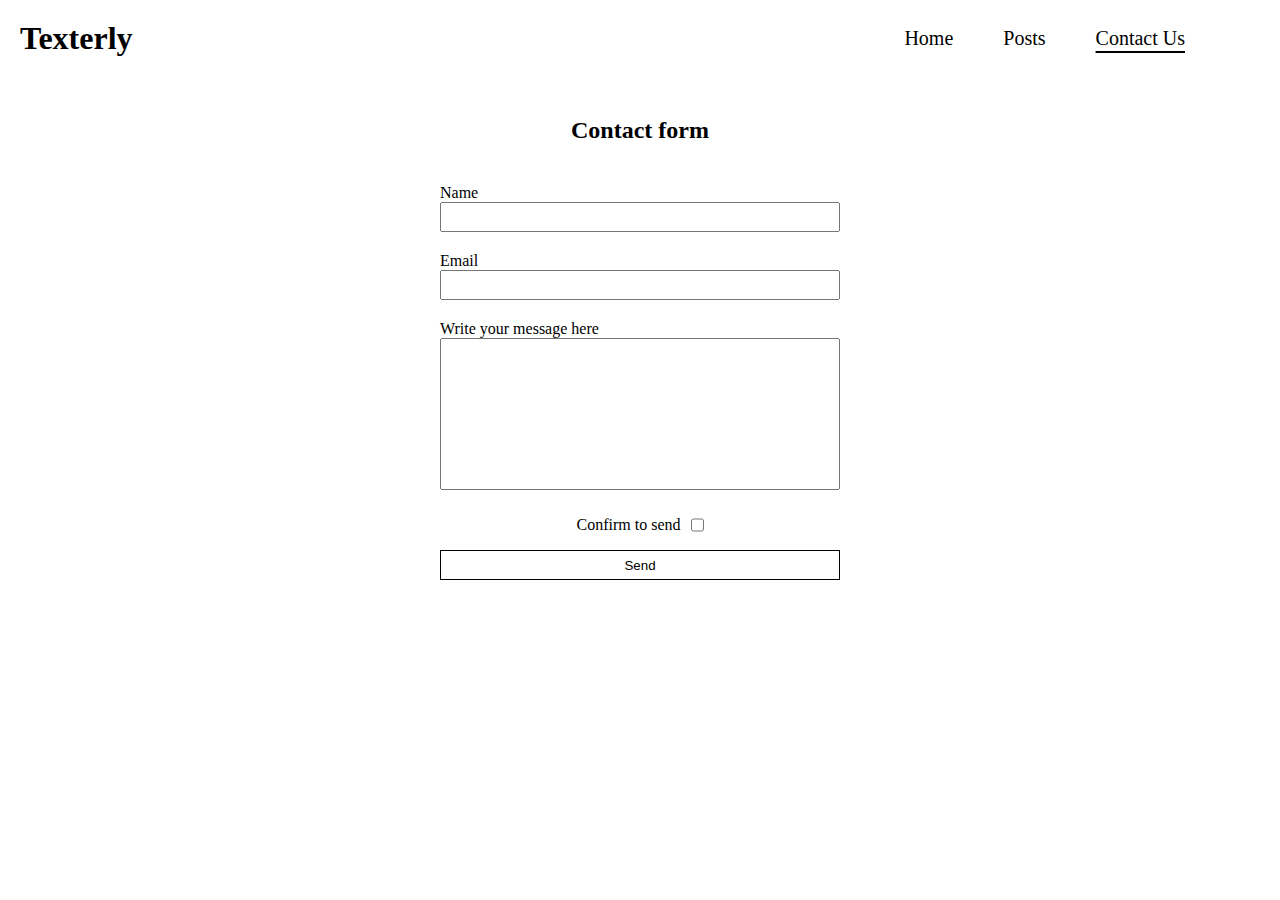
==== contact.html @ e91fe55d "New structure and contact form" ====
<!DOCTYPE html>
<html lang="en">
<head>
    <meta charset="UTF-8">
    <meta name="viewport" content="width=device-width, initial-scale=1.0">
    <link rel="stylesheet" href="assets/styles/style.css">
    <title>Contact us</title>
</head>
<body>
    <header>
        <h1>Texterly</h1>
        <nav>
            <ul>
                <li><a href="index.html" class="nav-link">Home</a></li>
                <li><a href="posts.html" class="nav-link">Posts</a></li>
                <li><a href="contact.html" class="nav-link active">Contact Us</a></li>
            </ul>
            <img id="menuIcon" src="assets/images/menuicon.svg" alt="Hamburger menu icon" onclick="displayMenu()">
            
        </nav>
    </header>

    <main id="contact-main">
        <h2>Contact form</h2>
        <form action="" id="contact-form">
            <label for="name">Name</label>
            <input type="text" name="name" id="name">

            <label for="email">Email</label>
            <input type="email" name="email" id="email">

            <label for="message">Write your message here</label>
            <textarea name="message" id="message" cols="30" rows="10"></textarea>

            <div>
                <label for="confirm">Confirm to send</label>
                <input type="checkbox" name="confirm" id="confirm">
            </div>
            <input type="button" name="confirm-btn" id="button" value="Send">

        </form>

    </main>
    <script src="assets/scripts/menu.js"></script>
</body>
</html>
---- assets/styles/style.css ----
*{
    box-sizing: border-box;
    margin: 0;
    padding: 0;
}

body{
    font-family: 'Trebuchet MS';
}

header{
    display: flex;
    justify-content: space-between;
    align-items: center;
    padding: 10px;
}

header h1.hide{
    display: none;
}


nav.open{
    justify-content: space-between;
    display: flex;
    width: 100%;
    height: 100dvh  ;
    /* background-color: gray; */
}

header nav a{
    display: none;
    color: black;
}

header nav ul{
    text-align: left;
    list-style: none;
    display: flex;
    flex-direction: column;
}

header nav a.show{
    display: inline-block;
    text-decoration: none;
    margin-top: 25px;
    font-size: 28px;
    
}

ul li:first-child a.show{
    margin-top: 80px;
    width: 100%;
}

ul li a.active{
    text-decoration: underline;
    text-underline-offset: 6px;
}


#menuIcon{
    width: 40px;
    height: 40px;
}

main{
    display: flex;
    align-items: center;
    flex-direction: column;
}

.post{
    margin-top: 50px;
    padding: 10px;
    border-bottom: 1px solid rgb(200, 200, 200);
}

.post h2{
    margin-bottom: 10px;
}

.post-body{
    margin-bottom: 10px;
}

.post-info{
    display: flex;
    justify-content: space-between;
}

.post-author span{
    text-decoration: underline;
    text-underline-offset: 2px;
}

.post-comments{
    margin-top: 20px;
}

.post-comments h3{
    margin-bottom: 10px;
    border-bottom: 1px solid black;
}

.comment-author{
    text-decoration: underline;
    text-underline-offset: 2px;
    margin-bottom: 2px;
}

.comment-body{
    margin-bottom: 7px;
}

#profile-container{
    margin-top: 100px;
}

#profile-container img{
    height: 200px;
    width: 200px;
}

#profile-container h2{
    margin-top: 20px;
}

#index-main{
    margin: 0 auto;
    width: 90%;
}

#index-main section:first-child{
    margin-top: 20px;
}
#index-main section{
    margin-bottom: 40px;
}

#contact-main h2{
    margin: 40px 0;
}

#contact-main form{
    display: flex;
    flex-direction: column;
    width: 90%;
}

#contact-form input{
    height: 30px;
}

#contact-main form div{
    margin-bottom: 10px;
}

#contact-main form div{
    display: flex;
    flex-direction: row;
    align-items: center;
    justify-content: center;
}

#contact-main form div input{
    margin: 0;
}

#contact-main #confirm{
    margin-left: 10px;
}

#contact-main input{
    margin-bottom: 20px;
}

#contact-main textarea{
    margin-bottom: 20px;
    resize: none;
}

#contact-main #button{
    color: black;
    background-color: white;
    border: solid black 1px;
    margin: 0;
}

@media screen and (min-width: 500px){
    article.post{
        width: 70%;
    }

    #index-main{
        width: 50%;
    }
    #index-main section:first-child{
        margin-top: 80px;
    }

    #contact-main form{
        width: 400px;
    }
}

@media screen and (min-width: 768px){
    header{
        display: flex;
        align-items: center;
        justify-content: space-between;
        padding: 20px;
    }

    header nav{
        margin-right: 50px;
    }

    header nav a{
        display: inline;
        text-decoration: none;
        margin: 0 25px;
        font-size: 20px;
    }

    header nav a:hover{
        text-decoration: underline;
        text-underline-offset: 6px;
    }

    #menuIcon{
        display: none;
    }

    header nav ul{
        text-align: left;
        list-style: none;
        display: flex;
        flex-direction: row;
    }

    main{
        display: flex;
        flex-direction: column;
        align-items: center;
    }

    article.post{
        width: 50%;
    }

    .post-author span:hover{
        cursor: pointer;
    }

    .comment-author:hover{
        cursor: pointer;
    }

    #contact-main #button:hover{
        background-color: rgb(211, 211, 211);
        cursor: pointer;
    }
}
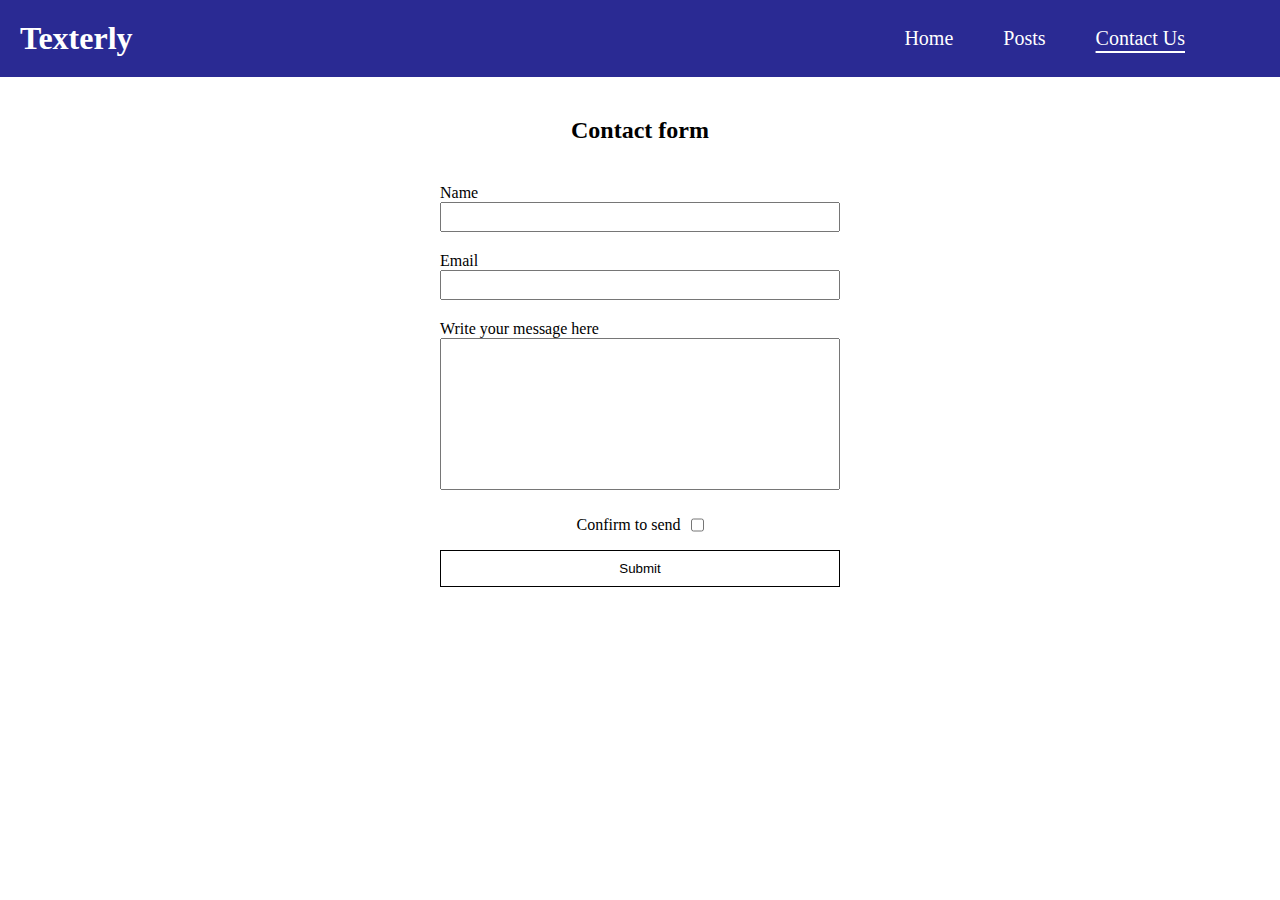
==== commit c40b5ec3: "Add form validation" ====
--- a/contact.html
+++ b/contact.html
@@ -36,11 +36,12 @@
                 <label for="confirm">Confirm to send</label>
                 <input type="checkbox" name="confirm" id="confirm">
             </div>
-            <input type="button" name="confirm-btn" id="button" value="Send">
+            <button type="submit" id="button">Submit</button>
 
         </form>
 
     </main>
     <script src="assets/scripts/menu.js"></script>
+    <script src="assets/scripts/form.js"></script>
 </body>
 </html>--- a/assets/styles/style.css
+++ b/assets/styles/style.css
@@ -13,6 +13,8 @@
     justify-content: space-between;
     align-items: center;
     padding: 10px;
+    background-color: rgb(42, 42, 147);
+    color: white;
 }
 
 header h1.hide{
@@ -30,7 +32,7 @@
 
 header nav a{
     display: none;
-    color: black;
+    color: white;
 }
 
 header nav ul{
@@ -62,6 +64,7 @@
 #menuIcon{
     width: 40px;
     height: 40px;
+    filter: invert(92%) sepia(96%) saturate(2%) hue-rotate(315deg) brightness(107%) contrast(100%);
 }
 
 main{
@@ -185,6 +188,7 @@
     background-color: white;
     border: solid black 1px;
     margin: 0;
+    padding: 10px;
 }
 
 @media screen and (min-width: 500px){
